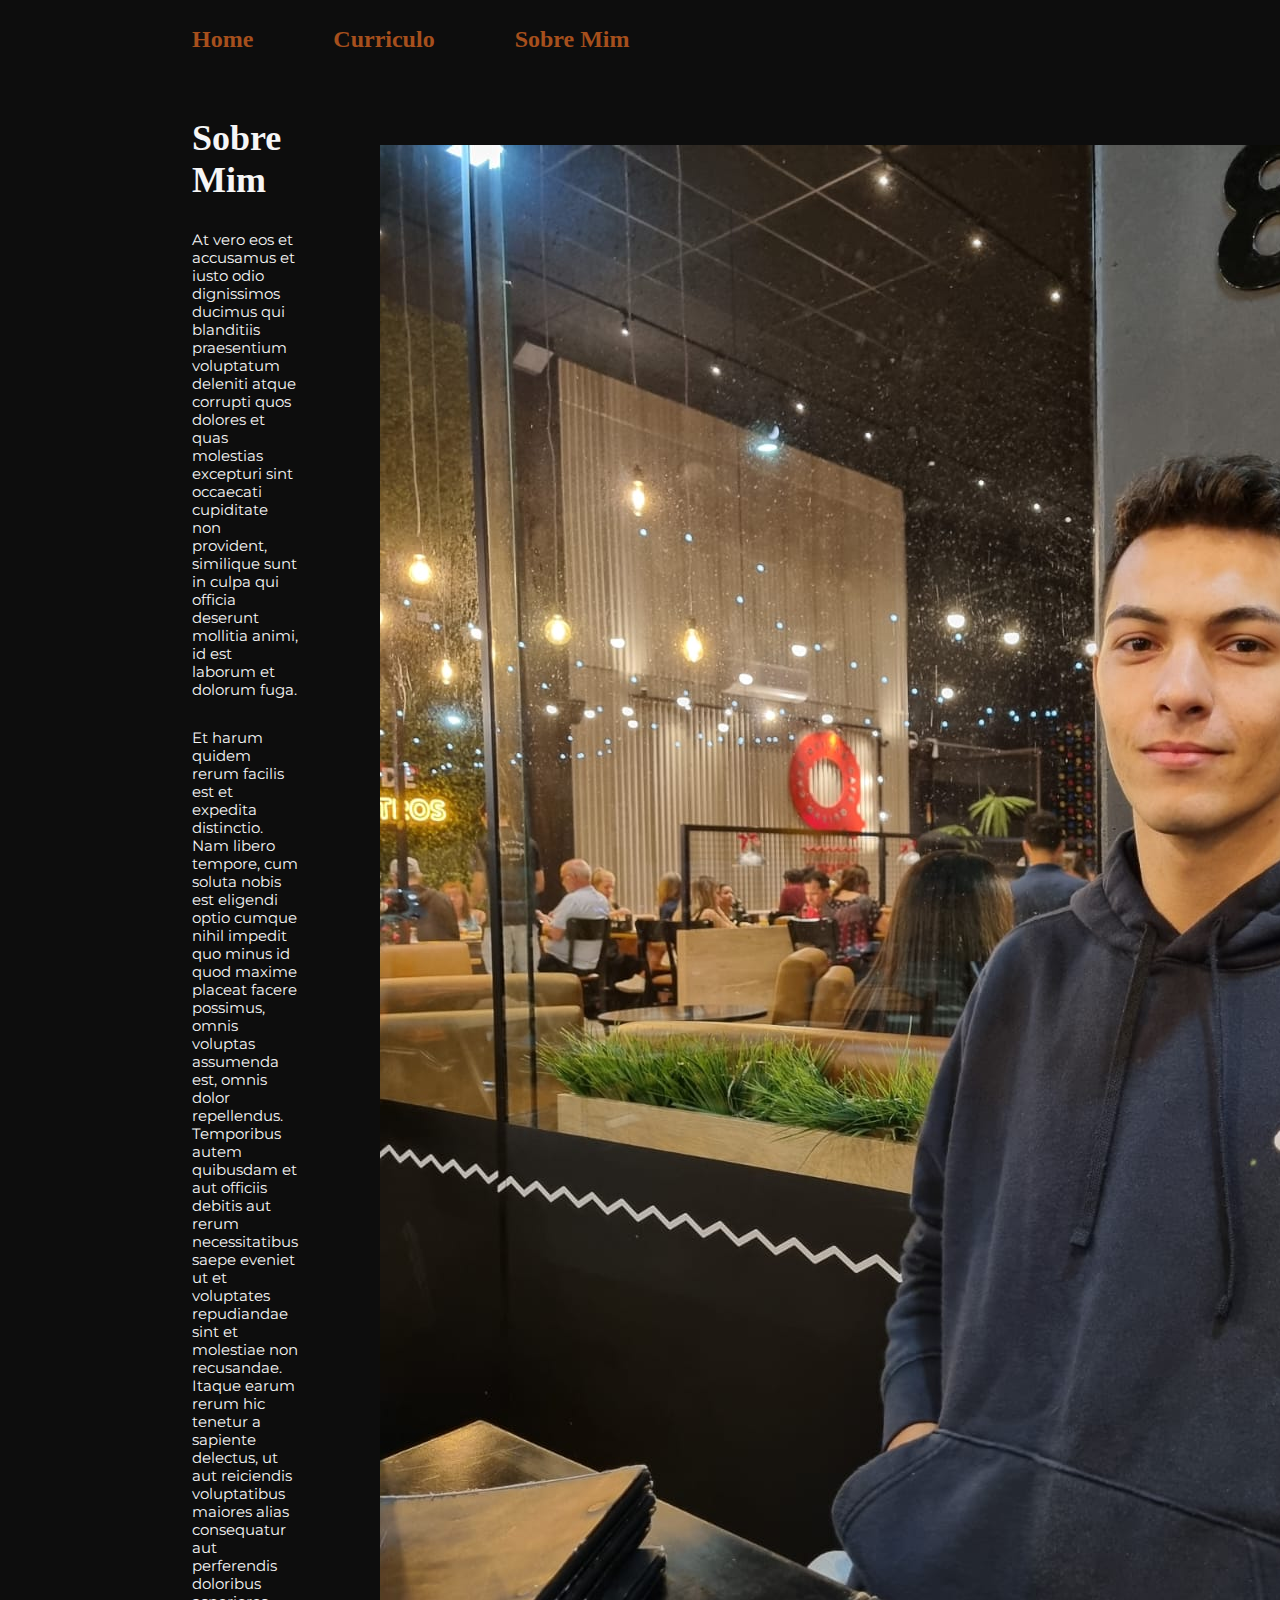
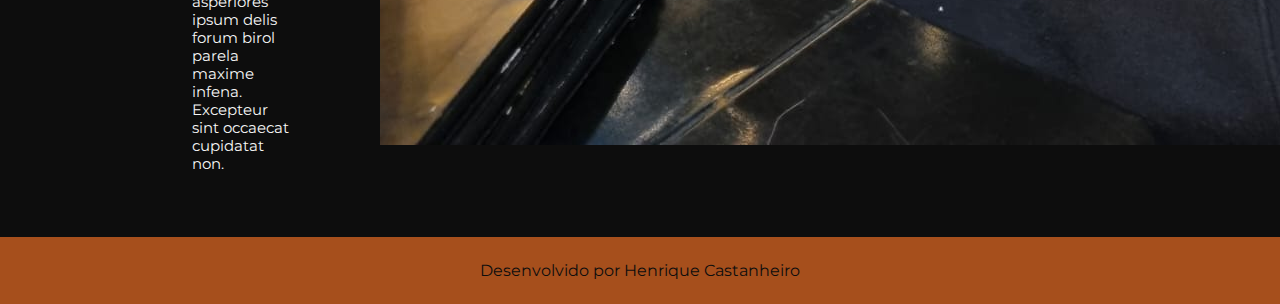
==== about.html @ 90f7108e "Arrumando codigo" ====
<!DOCTYPE html>
<html lang="pt-br">
<head>
    <meta charset="UTF-8">
    <meta name="viewport" content="width=device-width, initial-scale=1.0">
    <title>Sobre Mim</title>
    <link rel="stylesheet" href="./styles/style.css"
</head>
<body>
    <header class="cabecalho">
        <nav class="cabecalho_menu">
            <a class="cabecalho_menu_link" href="index.html"> Home</a>
            <a class="cabecalho_menu_link" href="curriculo.html"> Curriculo</a>
            <a class="cabecalho_menu_link" href= "about.html" >Sobre Mim</a>
        </nav>
    </header>

    <main class="apresentacao">
        <section class="apresentacao_conteudo">
            <h1 class="apresentacao_conteudo_titulo">Sobre Mim</h1>
            <p class="apresentacao_conteudo_texto">At vero eos et accusamus et iusto odio dignissimos ducimus qui blanditiis praesentium voluptatum deleniti atque corrupti quos dolores et quas molestias excepturi sint occaecati cupiditate non provident, similique sunt in culpa qui officia deserunt mollitia animi, id est laborum et dolorum fuga.</p>
            <p class="apresentacao_conteudo_texto">Et harum quidem rerum facilis est et expedita distinctio. Nam libero tempore, cum soluta nobis est eligendi optio cumque nihil impedit quo minus id quod maxime placeat facere possimus, omnis voluptas assumenda est, omnis dolor repellendus. Temporibus autem quibusdam et aut officiis debitis aut rerum necessitatibus saepe eveniet ut et voluptates repudiandae sint et molestiae non recusandae. Itaque earum rerum hic tenetur a sapiente delectus, ut aut reiciendis voluptatibus maiores alias consequatur aut perferendis doloribus asperiores ipsum delis forum birol parela maxime infena. Excepteur sint occaecat cupidatat non.</p>
        </section>
        <img class="imgRedonda" src="Imagens/foto2.jpg" alt="Foto do Henrique Castanheiro">
    </main>

    <footer class="rodape">
        <p>Desenvolvido por Henrique Castanheiro</p>
    </footer>
    
</body>
</html>
---- styles/style.css ----
@import url('https://fonts.googleapis.com/css2?family=Krona+One&family=Montserrat:wght@400;600&display=swap');

:root {
    --cor-primaria: #0D0D0D;
    --cor-secundaria: #F6F6F6;
    --cor-terciaria: #A64F1C;
    --cor-quartopa: #A64F1C;
    --cor-hover: #A66832;

    --fonte-primaria: 'Krona One', sans-serif;
    --fonte-secundaria: 'Montserrat', sans-serif;
}

* {
    margin: 0;
    padding: 0;
}

body {
    box-sizing: border-box;
    background-color: var(--cor-primaria);
    color: var(--cor-secundaria);
}

.cabecalho{
    padding: 2% 0 0 15%;
    
}

.cabecalho_menu{
    display: flex;
    gap: 80px;
}

.cabecalho_menu_link{
    font-family: var(--cor-secundaria);
    font-size: 1.5rem;
    font-weight: 600;
    color: var(--cor-terciaria);
    text-decoration: none;
    text-align: center;
}

.cabecalho_menu_link:hover{
    background-color: var(--cor-secundaria);
    border-radius: 2px;
    padding: 2px 8px;
   
}

h1{
    font-weight: bold;
}

.apresentacao{
    padding: 5% 15%;
    display: flex;
    align-items: center;
    justify-content: space-between;
    gap: 82px;
}

.apresentacao_conteudo{
    width: 50%;
    display: flex;
    flex-direction: column;
    gap: 30px;
}

.apresentacao_conteudo_titulo{
    font-size: 2.25rem;
    font-family: var(--cor-quartopa);
}

.titulo-destaque{
    color: var(--cor-quartopa)
}

.apresentacao_conteudo_texto{
    font-size: 0.93rem;
    font-family: var(--fonte-secundaria);
}

.apresentacao_links{
    display: flex;
    flex-direction: column;
    align-items: center;
    gap: 32px;
    justify-content: space-between;
}

.apresentacao_links_subtitulo{
    font-family: var(--cor-quartopa);
    font-weight: 400px;
    font-size: 1.37rem;
}

.apresentacao_links_navegacao{
    display: flex;
    justify-content:center;
    gap: 16px;
    border: 2px solid var(--cor-terciaria);
    width: 280px;
    text-align: center;
    border-radius: 8px;
    font-size: 1.25rem;
    font-weight: 600;
    padding: 15px 0px;
    text-decoration: none;
    color: var(--cor-secundaria);
    font-family: var(--fonte-secundaria);
}

.apresentacao_links_navegacao:hover{
    background-color: var(--cor-hover);
    padding: 20px;
}

.apresentacao_imagem{
    border-radius: 8px;
    width: 50%;
}

.imgRedonda_menor{
    border-radius: 8px;
    width: 320px;
    height: 70vh;
    gap: 82px;
}

.rodape{
    color: var(--cor-primaria);
    background-color: var(--cor-terciaria);
    padding: 24px;
    text-align: center;
    font-family: var(--fonte-secundaria);
    font-size: 1rem;
    font-weight: 400;
}

.apresentacao_conteudo_texto a{
    text-decoration: none;
    color: var(--cor-terciaria);
}

.apresentacao_conteudo_titulo_H{
    font-size: 2.20rem;
    font-family: var(--cor-primaria);
    color: var(--cor-terciaria);
}

@media (max-widht: 1200px){
    .cabecalho{
        padding: 8%;
    }

    .cabecalho_menu{
        justify-content: center;
    }

    .apresentacao{
        flex-direction: column-reverse;
        padding: 5% 5%;
    }

    .apresentacao_conteudo{
        width: auto;
    }
}
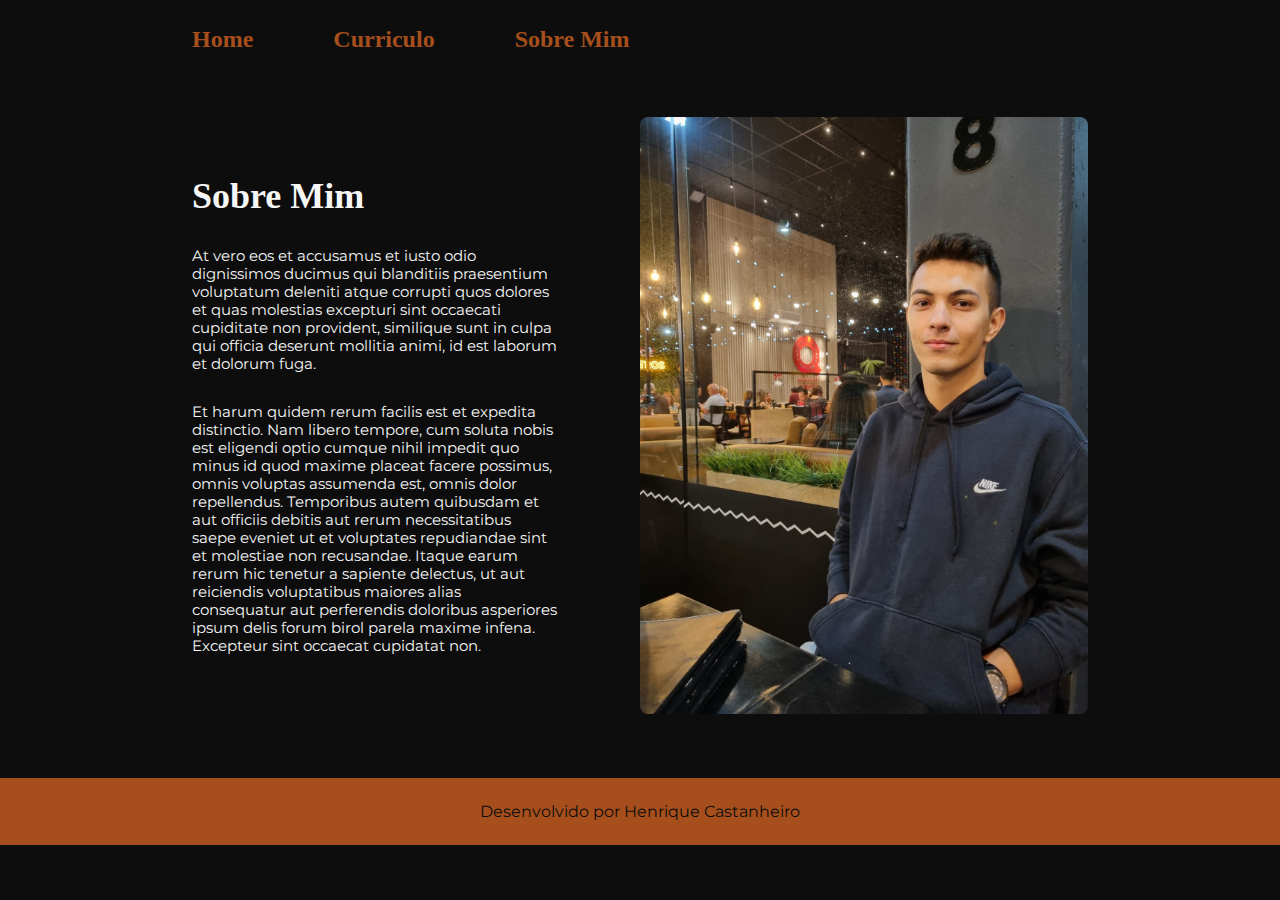
==== commit f1621d1c: "mudanças em imagens" ====
--- a/about.html
+++ b/about.html
@@ -21,7 +21,7 @@
             <p class="apresentacao_conteudo_texto">At vero eos et accusamus et iusto odio dignissimos ducimus qui blanditiis praesentium voluptatum deleniti atque corrupti quos dolores et quas molestias excepturi sint occaecati cupiditate non provident, similique sunt in culpa qui officia deserunt mollitia animi, id est laborum et dolorum fuga.</p>
             <p class="apresentacao_conteudo_texto">Et harum quidem rerum facilis est et expedita distinctio. Nam libero tempore, cum soluta nobis est eligendi optio cumque nihil impedit quo minus id quod maxime placeat facere possimus, omnis voluptas assumenda est, omnis dolor repellendus. Temporibus autem quibusdam et aut officiis debitis aut rerum necessitatibus saepe eveniet ut et voluptates repudiandae sint et molestiae non recusandae. Itaque earum rerum hic tenetur a sapiente delectus, ut aut reiciendis voluptatibus maiores alias consequatur aut perferendis doloribus asperiores ipsum delis forum birol parela maxime infena. Excepteur sint occaecat cupidatat non.</p>
         </section>
-        <img class="imgRedonda" src="Imagens/foto2.jpg" alt="Foto do Henrique Castanheiro">
+        <img class="apresentacao_imagem" src="Imagens/foto2.jpg" alt="Foto do Henrique Castanheiro">
     </main>
 
     <footer class="rodape">
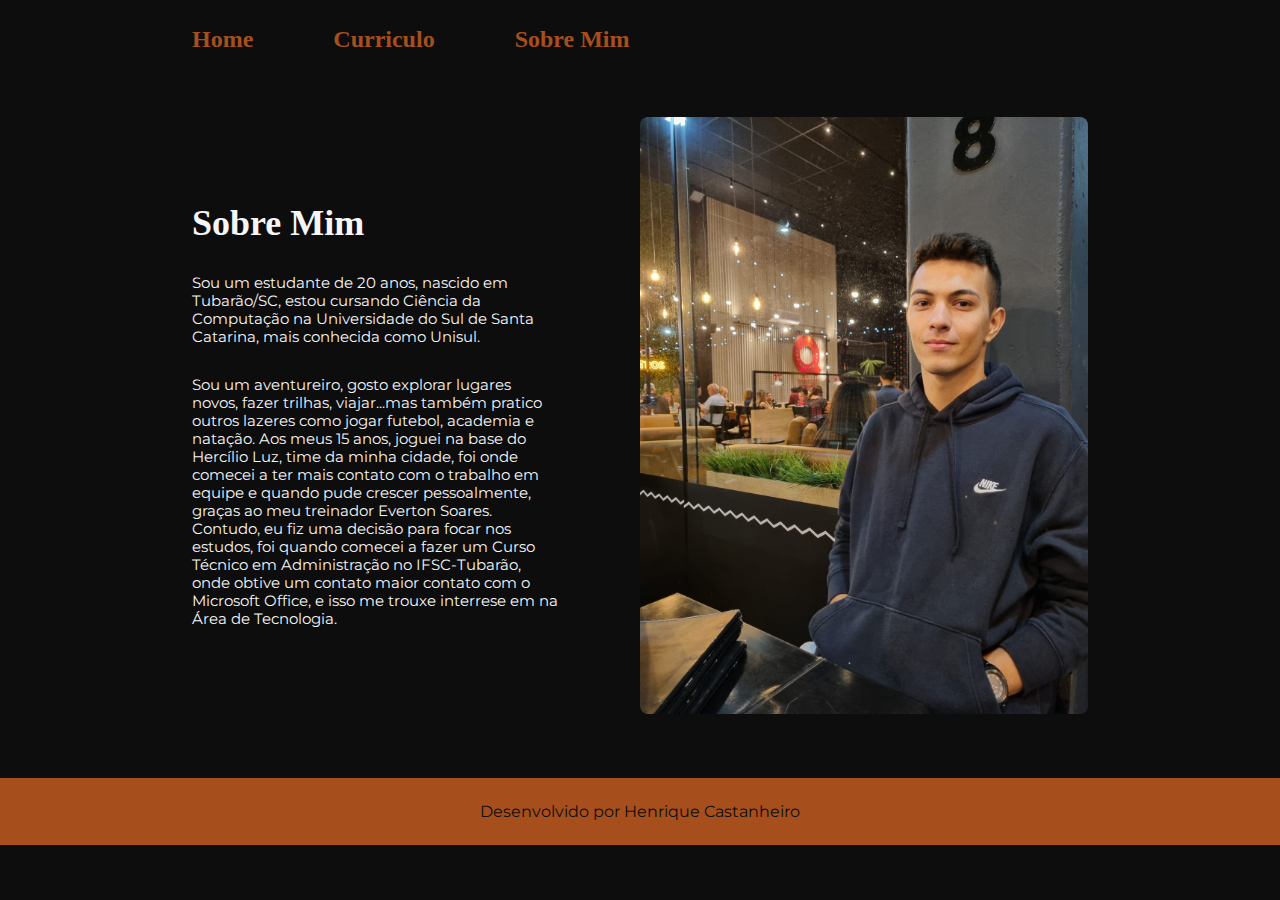
==== commit 9c8cfbc2: "Sobre Mim" ====
--- a/about.html
+++ b/about.html
@@ -18,8 +18,8 @@
     <main class="apresentacao">
         <section class="apresentacao_conteudo">
             <h1 class="apresentacao_conteudo_titulo">Sobre Mim</h1>
-            <p class="apresentacao_conteudo_texto">At vero eos et accusamus et iusto odio dignissimos ducimus qui blanditiis praesentium voluptatum deleniti atque corrupti quos dolores et quas molestias excepturi sint occaecati cupiditate non provident, similique sunt in culpa qui officia deserunt mollitia animi, id est laborum et dolorum fuga.</p>
-            <p class="apresentacao_conteudo_texto">Et harum quidem rerum facilis est et expedita distinctio. Nam libero tempore, cum soluta nobis est eligendi optio cumque nihil impedit quo minus id quod maxime placeat facere possimus, omnis voluptas assumenda est, omnis dolor repellendus. Temporibus autem quibusdam et aut officiis debitis aut rerum necessitatibus saepe eveniet ut et voluptates repudiandae sint et molestiae non recusandae. Itaque earum rerum hic tenetur a sapiente delectus, ut aut reiciendis voluptatibus maiores alias consequatur aut perferendis doloribus asperiores ipsum delis forum birol parela maxime infena. Excepteur sint occaecat cupidatat non.</p>
+            <p class="apresentacao_conteudo_texto">Sou um estudante de 20 anos, nascido em Tubarão/SC, estou cursando Ciência da Computação na Universidade do Sul de Santa Catarina, mais conhecida como Unisul.</p>
+            <p class="apresentacao_conteudo_texto">Sou um aventureiro, gosto explorar lugares novos, fazer trilhas, viajar...mas também pratico outros lazeres como jogar futebol, academia e natação. Aos meus 15 anos, joguei na base do Hercílio Luz, time da minha cidade, foi onde comecei a ter mais contato com o trabalho em equipe e quando pude crescer pessoalmente, graças ao meu treinador Everton Soares. Contudo, eu fiz uma decisão para focar nos estudos, foi quando comecei a fazer um Curso Técnico em Administração no IFSC-Tubarão, onde obtive um contato maior contato com o Microsoft Office, e isso me trouxe interrese em na Área de Tecnologia.   </p>
         </section>
         <img class="apresentacao_imagem" src="Imagens/foto2.jpg" alt="Foto do Henrique Castanheiro">
     </main>
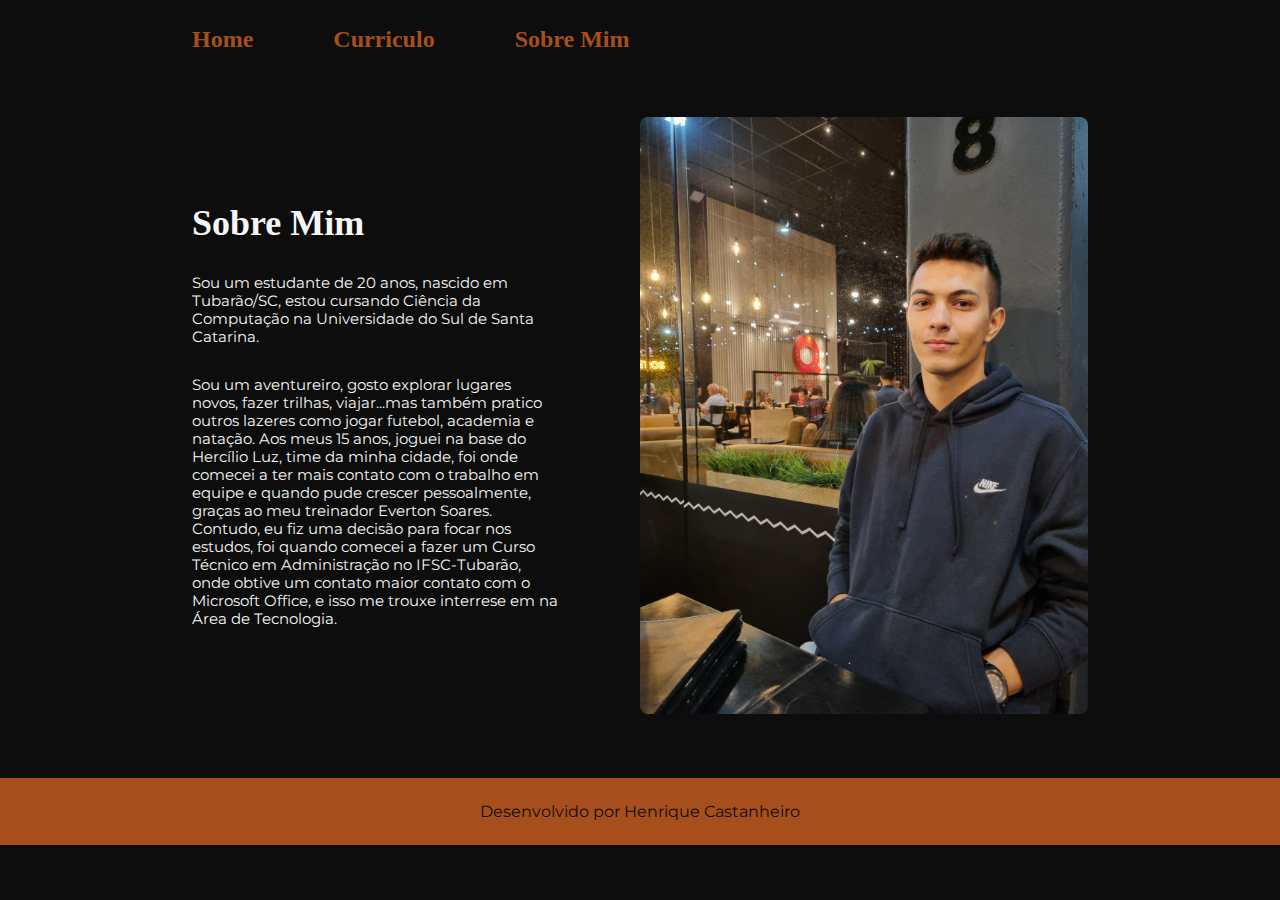
==== commit ff8de47f: "." ====
--- a/about.html
+++ b/about.html
@@ -18,7 +18,7 @@
     <main class="apresentacao">
         <section class="apresentacao_conteudo">
             <h1 class="apresentacao_conteudo_titulo">Sobre Mim</h1>
-            <p class="apresentacao_conteudo_texto">Sou um estudante de 20 anos, nascido em Tubarão/SC, estou cursando Ciência da Computação na Universidade do Sul de Santa Catarina, mais conhecida como Unisul.</p>
+            <p class="apresentacao_conteudo_texto">Sou um estudante de 20 anos, nascido em Tubarão/SC, estou cursando Ciência da Computação na Universidade do Sul de Santa Catarina.</p>
             <p class="apresentacao_conteudo_texto">Sou um aventureiro, gosto explorar lugares novos, fazer trilhas, viajar...mas também pratico outros lazeres como jogar futebol, academia e natação. Aos meus 15 anos, joguei na base do Hercílio Luz, time da minha cidade, foi onde comecei a ter mais contato com o trabalho em equipe e quando pude crescer pessoalmente, graças ao meu treinador Everton Soares. Contudo, eu fiz uma decisão para focar nos estudos, foi quando comecei a fazer um Curso Técnico em Administração no IFSC-Tubarão, onde obtive um contato maior contato com o Microsoft Office, e isso me trouxe interrese em na Área de Tecnologia.   </p>
         </section>
         <img class="apresentacao_imagem" src="Imagens/foto2.jpg" alt="Foto do Henrique Castanheiro">
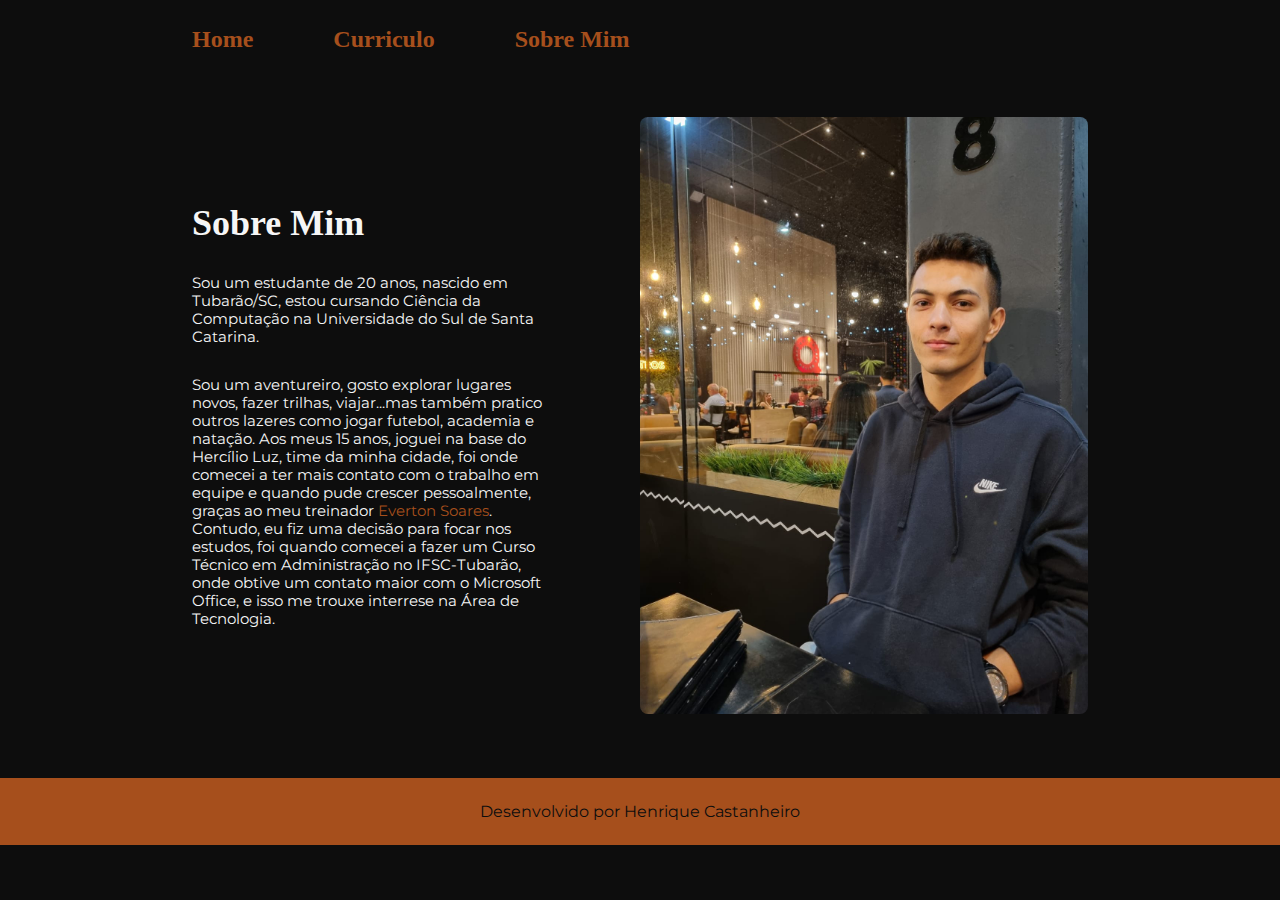
==== commit 0fae5530: "Update about.html" ====
--- a/about.html
+++ b/about.html
@@ -19,7 +19,7 @@
         <section class="apresentacao_conteudo">
             <h1 class="apresentacao_conteudo_titulo">Sobre Mim</h1>
             <p class="apresentacao_conteudo_texto">Sou um estudante de 20 anos, nascido em Tubarão/SC, estou cursando Ciência da Computação na Universidade do Sul de Santa Catarina.</p>
-            <p class="apresentacao_conteudo_texto">Sou um aventureiro, gosto explorar lugares novos, fazer trilhas, viajar...mas também pratico outros lazeres como jogar futebol, academia e natação. Aos meus 15 anos, joguei na base do Hercílio Luz, time da minha cidade, foi onde comecei a ter mais contato com o trabalho em equipe e quando pude crescer pessoalmente, graças ao meu treinador Everton Soares. Contudo, eu fiz uma decisão para focar nos estudos, foi quando comecei a fazer um Curso Técnico em Administração no IFSC-Tubarão, onde obtive um contato maior contato com o Microsoft Office, e isso me trouxe interrese em na Área de Tecnologia.   </p>
+            <p class="apresentacao_conteudo_texto">Sou um aventureiro, gosto explorar lugares novos, fazer trilhas, viajar...mas também pratico outros lazeres como jogar futebol, academia e natação. Aos meus 15 anos, joguei na base do Hercílio Luz, time da minha cidade, foi onde comecei a ter mais contato com o trabalho em equipe e quando pude crescer pessoalmente, graças ao meu treinador <a href="https://www.facebook.com/everton.soaresernesto?locale=pt_BR">Everton Soares</a>. Contudo, eu fiz uma decisão para focar nos estudos, foi quando comecei a fazer um Curso Técnico em Administração no IFSC-Tubarão, onde obtive um contato maior com o Microsoft Office, e isso me trouxe interrese na Área de Tecnologia.   </p>
         </section>
         <img class="apresentacao_imagem" src="Imagens/foto2.jpg" alt="Foto do Henrique Castanheiro">
     </main>
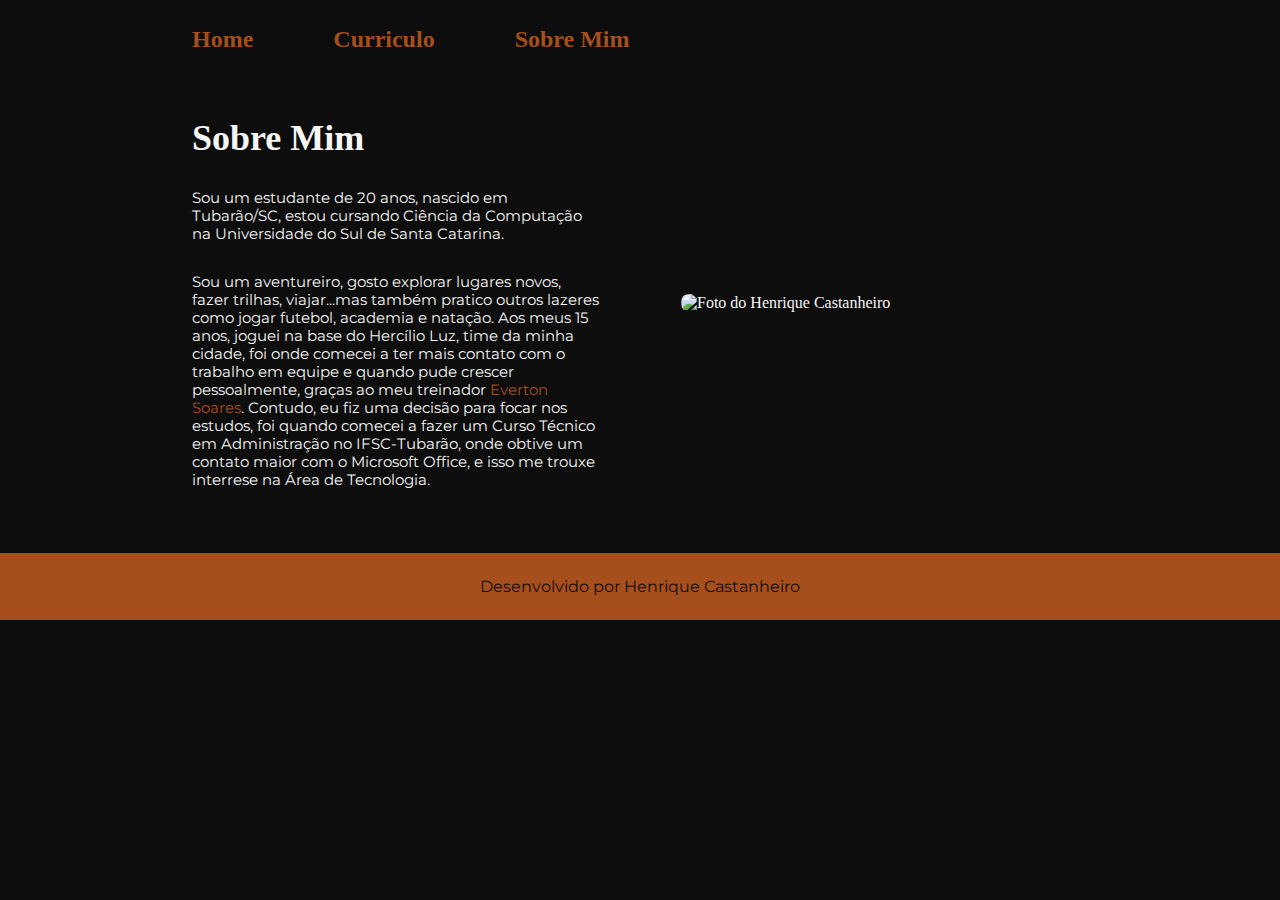
==== commit 9ec3b1de: "Fim do Projeto" ====
--- a/about.html
+++ b/about.html
@@ -1,32 +1,51 @@
 <!DOCTYPE html>
 <html lang="pt-br">
-<head>
-    <meta charset="UTF-8">
-    <meta name="viewport" content="width=device-width, initial-scale=1.0">
+  <head>
+    <meta charset="UTF-8" />
+    <meta name="viewport" content="width=device-width, initial-scale=1.0" />
     <title>Sobre Mim</title>
     <link rel="stylesheet" href="./styles/style.css"
-</head>
-<body>
+  </head>
+  <body>
     <header class="cabecalho">
-        <nav class="cabecalho_menu">
-            <a class="cabecalho_menu_link" href="index.html"> Home</a>
-            <a class="cabecalho_menu_link" href="curriculo.html"> Curriculo</a>
-            <a class="cabecalho_menu_link" href= "about.html" >Sobre Mim</a>
-        </nav>
+      <nav class="cabecalho_menu">
+        <a class="cabecalho_menu_link" href="index.html"> Home</a>
+        <a class="cabecalho_menu_link" href="curriculo.html"> Curriculo</a>
+        <a class="cabecalho_menu_link" href="about.html">Sobre Mim</a>
+      </nav>
     </header>
 
     <main class="apresentacao">
-        <section class="apresentacao_conteudo">
-            <h1 class="apresentacao_conteudo_titulo">Sobre Mim</h1>
-            <p class="apresentacao_conteudo_texto">Sou um estudante de 20 anos, nascido em Tubarão/SC, estou cursando Ciência da Computação na Universidade do Sul de Santa Catarina.</p>
-            <p class="apresentacao_conteudo_texto">Sou um aventureiro, gosto explorar lugares novos, fazer trilhas, viajar...mas também pratico outros lazeres como jogar futebol, academia e natação. Aos meus 15 anos, joguei na base do Hercílio Luz, time da minha cidade, foi onde comecei a ter mais contato com o trabalho em equipe e quando pude crescer pessoalmente, graças ao meu treinador <a href="https://www.facebook.com/everton.soaresernesto?locale=pt_BR">Everton Soares</a>. Contudo, eu fiz uma decisão para focar nos estudos, foi quando comecei a fazer um Curso Técnico em Administração no IFSC-Tubarão, onde obtive um contato maior com o Microsoft Office, e isso me trouxe interrese na Área de Tecnologia.   </p>
-        </section>
-        <img class="apresentacao_imagem" src="Imagens/foto2.jpg" alt="Foto do Henrique Castanheiro">
+      <section class="apresentacao_conteudo">
+        <h1 class="apresentacao_conteudo_titulo">Sobre Mim</h1>
+        <p class="apresentacao_conteudo_texto">
+          Sou um estudante de 20 anos, nascido em Tubarão/SC, estou cursando
+          Ciência da Computação na Universidade do Sul de Santa Catarina.
+        </p>
+        <p class="apresentacao_conteudo_texto">
+          Sou um aventureiro, gosto explorar lugares novos, fazer trilhas,
+          viajar...mas também pratico outros lazeres como jogar futebol,
+          academia e natação. Aos meus 15 anos, joguei na base do Hercílio Luz,
+          time da minha cidade, foi onde comecei a ter mais contato com o
+          trabalho em equipe e quando pude crescer pessoalmente, graças ao meu
+          treinador
+          <a href="https://www.facebook.com/everton.soaresernesto?locale=pt_BR"
+            >Everton Soares</a
+          >. Contudo, eu fiz uma decisão para focar nos estudos, foi quando
+          comecei a fazer um Curso Técnico em Administração no IFSC-Tubarão,
+          onde obtive um contato maior com o Microsoft Office, e isso me trouxe
+          interrese na Área de Tecnologia.
+        </p>
+      </section>
+      <img
+        class="apresentacao_imagem"
+        src="Imagens/foto 3.jpg"
+        alt="Foto do Henrique Castanheiro"
+      />
     </main>
 
     <footer class="rodape">
-        <p>Desenvolvido por Henrique Castanheiro</p>
+      <p>Desenvolvido por Henrique Castanheiro</p>
     </footer>
-    
-</body>
-</html>+  </body>
+</html>
--- a/styles/style.css
+++ b/styles/style.css
@@ -1,171 +1,161 @@
-@import url('https://fonts.googleapis.com/css2?family=Krona+One&family=Montserrat:wght@400;600&display=swap');
+@import url("https://fonts.googleapis.com/css2?family=Krona+One&family=Montserrat:wght@400;600&display=swap");
 
 :root {
-    --cor-primaria: #0D0D0D;
-    --cor-secundaria: #F6F6F6;
-    --cor-terciaria: #A64F1C;
-    --cor-quartopa: #A64F1C;
-    --cor-hover: #A66832;
+  --cor-primaria: #0d0d0d;
+  --cor-secundaria: #f6f6f6;
+  --cor-terciaria: #a64f1c;
+  --cor-quartopa: #a64f1c;
+  --cor-hover: #a66832;
 
-    --fonte-primaria: 'Krona One', sans-serif;
-    --fonte-secundaria: 'Montserrat', sans-serif;
+  --fonte-primaria: "Krona One", sans-serif;
+  --fonte-secundaria: "Montserrat", sans-serif;
 }
 
 * {
-    margin: 0;
-    padding: 0;
+  margin: 0;
+  padding: 0;
 }
 
 body {
-    box-sizing: border-box;
-    background-color: var(--cor-primaria);
-    color: var(--cor-secundaria);
+  box-sizing: border-box;
+  background-color: var(--cor-primaria);
+  color: var(--cor-secundaria);
 }
 
-.cabecalho{
-    padding: 2% 0 0 15%;
-    
+.cabecalho {
+  padding: 2% 0 0 15%;
 }
 
-.cabecalho_menu{
-    display: flex;
-    gap: 80px;
+.cabecalho_menu {
+  display: flex;
+  gap: 80px;
 }
 
-.cabecalho_menu_link{
-    font-family: var(--cor-secundaria);
-    font-size: 1.5rem;
-    font-weight: 600;
-    color: var(--cor-terciaria);
-    text-decoration: none;
-    text-align: center;
+.cabecalho_menu_link {
+  font-family: var(--cor-secundaria);
+  font-size: 1.5rem;
+  font-weight: 600;
+  color: var(--cor-terciaria);
+  text-decoration: none;
+  text-align: center;
 }
 
-.cabecalho_menu_link:hover{
-    background-color: var(--cor-secundaria);
-    border-radius: 2px;
-    padding: 2px 8px;
-   
+.cabecalho_menu_link:hover {
+  color: #e09163b9;
+  transition: color 0.3s;
 }
 
-h1{
-    font-weight: bold;
+h1 {
+  font-weight: bold;
 }
 
-.apresentacao{
-    padding: 5% 15%;
-    display: flex;
-    align-items: center;
-    justify-content: space-between;
-    gap: 82px;
+.apresentacao {
+  padding: 5% 15%;
+  display: flex;
+  align-items: center;
+  justify-content: space-between;
+  gap: 82px;
 }
 
-.apresentacao_conteudo{
-    width: 50%;
-    display: flex;
-    flex-direction: column;
-    gap: 30px;
+.apresentacao_conteudo {
+  width: 50%;
+  display: flex;
+  flex-direction: column;
+  gap: 30px;
 }
 
-.apresentacao_conteudo_titulo{
-    font-size: 2.25rem;
-    font-family: var(--cor-quartopa);
+.apresentacao_conteudo_titulo {
+  font-size: 2.25rem;
+  font-family: var(--cor-quartopa);
 }
 
-.titulo-destaque{
-    color: var(--cor-quartopa)
+.titulo-destaque {
+  color: var(--cor-quartopa);
 }
 
-.apresentacao_conteudo_texto{
-    font-size: 0.93rem;
-    font-family: var(--fonte-secundaria);
+.apresentacao_conteudo_texto {
+  font-size: 0.93rem;
+  font-family: var(--fonte-secundaria);
+  list-style: none;
 }
 
-.apresentacao_links{
-    display: flex;
-    flex-direction: column;
-    align-items: center;
-    gap: 32px;
-    justify-content: space-between;
+.apresentacao_links {
+  display: flex;
+  flex-direction: column;
+  align-items: center;
+  gap: 32px;
+  justify-content: space-between;
 }
 
-.apresentacao_links_subtitulo{
-    font-family: var(--cor-quartopa);
-    font-weight: 400px;
-    font-size: 1.37rem;
+.apresentacao_links_subtitulo {
+  font-family: var(--cor-quartopa);
+  font-weight: 400px;
+  font-size: 1.37rem;
 }
 
-.apresentacao_links_navegacao{
-    display: flex;
-    justify-content:center;
-    gap: 16px;
-    border: 2px solid var(--cor-terciaria);
-    width: 280px;
-    text-align: center;
-    border-radius: 8px;
-    font-size: 1.25rem;
-    font-weight: 600;
-    padding: 15px 0px;
-    text-decoration: none;
-    color: var(--cor-secundaria);
-    font-family: var(--fonte-secundaria);
+.apresentacao_links_navegacao {
+  display: flex;
+  justify-content: center;
+  gap: 16px;
+  border: 2px solid var(--cor-terciaria);
+  width: 280px;
+  text-align: center;
+  border-radius: 8px;
+  font-size: 1.25rem;
+  font-weight: 600;
+  padding: 15px 0px;
+  text-decoration: none;
+  color: var(--cor-secundaria);
+  font-family: var(--fonte-secundaria);
 }
 
-.apresentacao_links_navegacao:hover{
-    background-color: var(--cor-hover);
-    padding: 20px;
+.apresentacao_links_navegacao:hover {
+  background-color: var(--cor-hover);
+  padding: 20px;
 }
 
-.apresentacao_imagem{
-    border-radius: 8px;
-    width: 50%;
+.apresentacao_imagem {
+  border-radius: 8px;
+  width: 50%;
 }
 
-.imgRedonda_menor{
-    border-radius: 8px;
-    width: 320px;
-    height: 70vh;
-    gap: 82px;
+.rodape {
+  color: var(--cor-primaria);
+  background-color: var(--cor-terciaria);
+  padding: 24px;
+  text-align: center;
+  font-family: var(--fonte-secundaria);
+  font-size: 1rem;
+  font-weight: 400;
 }
 
-.rodape{
-    color: var(--cor-primaria);
-    background-color: var(--cor-terciaria);
-    padding: 24px;
-    text-align: center;
-    font-family: var(--fonte-secundaria);
-    font-size: 1rem;
-    font-weight: 400;
+.apresentacao_conteudo_texto a {
+  text-decoration: none;
+  color: var(--cor-terciaria);
 }
 
-.apresentacao_conteudo_texto a{
-    text-decoration: none;
-    color: var(--cor-terciaria);
+.apresentacao_conteudo_titulo_H {
+  font-size: 2.2rem;
+  font-family: var(--cor-primaria);
+  color: var(--cor-terciaria);
 }
 
-.apresentacao_conteudo_titulo_H{
-    font-size: 2.20rem;
-    font-family: var(--cor-primaria);
-    color: var(--cor-terciaria);
+@media (max-width: 50rem) {
+  .cabecalho {
+    padding: 8%;
+  }
+
+  .cabecalho_menu {
+    justify-content: center;
+  }
+
+  .apresentacao {
+    flex-direction: column-reverse;
+    padding: 5% 5%;
+  }
+
+  .apresentacao_conteudo {
+    width: auto;
+    text-align: center;
+  }
 }
-
-@media (max-widht: 1200px){
-    .cabecalho{
-        padding: 8%;
-    }
-
-    .cabecalho_menu{
-        justify-content: center;
-    }
-
-    .apresentacao{
-        flex-direction: column-reverse;
-        padding: 5% 5%;
-    }
-
-    .apresentacao_conteudo{
-        width: auto;
-    }
-}
-
-
